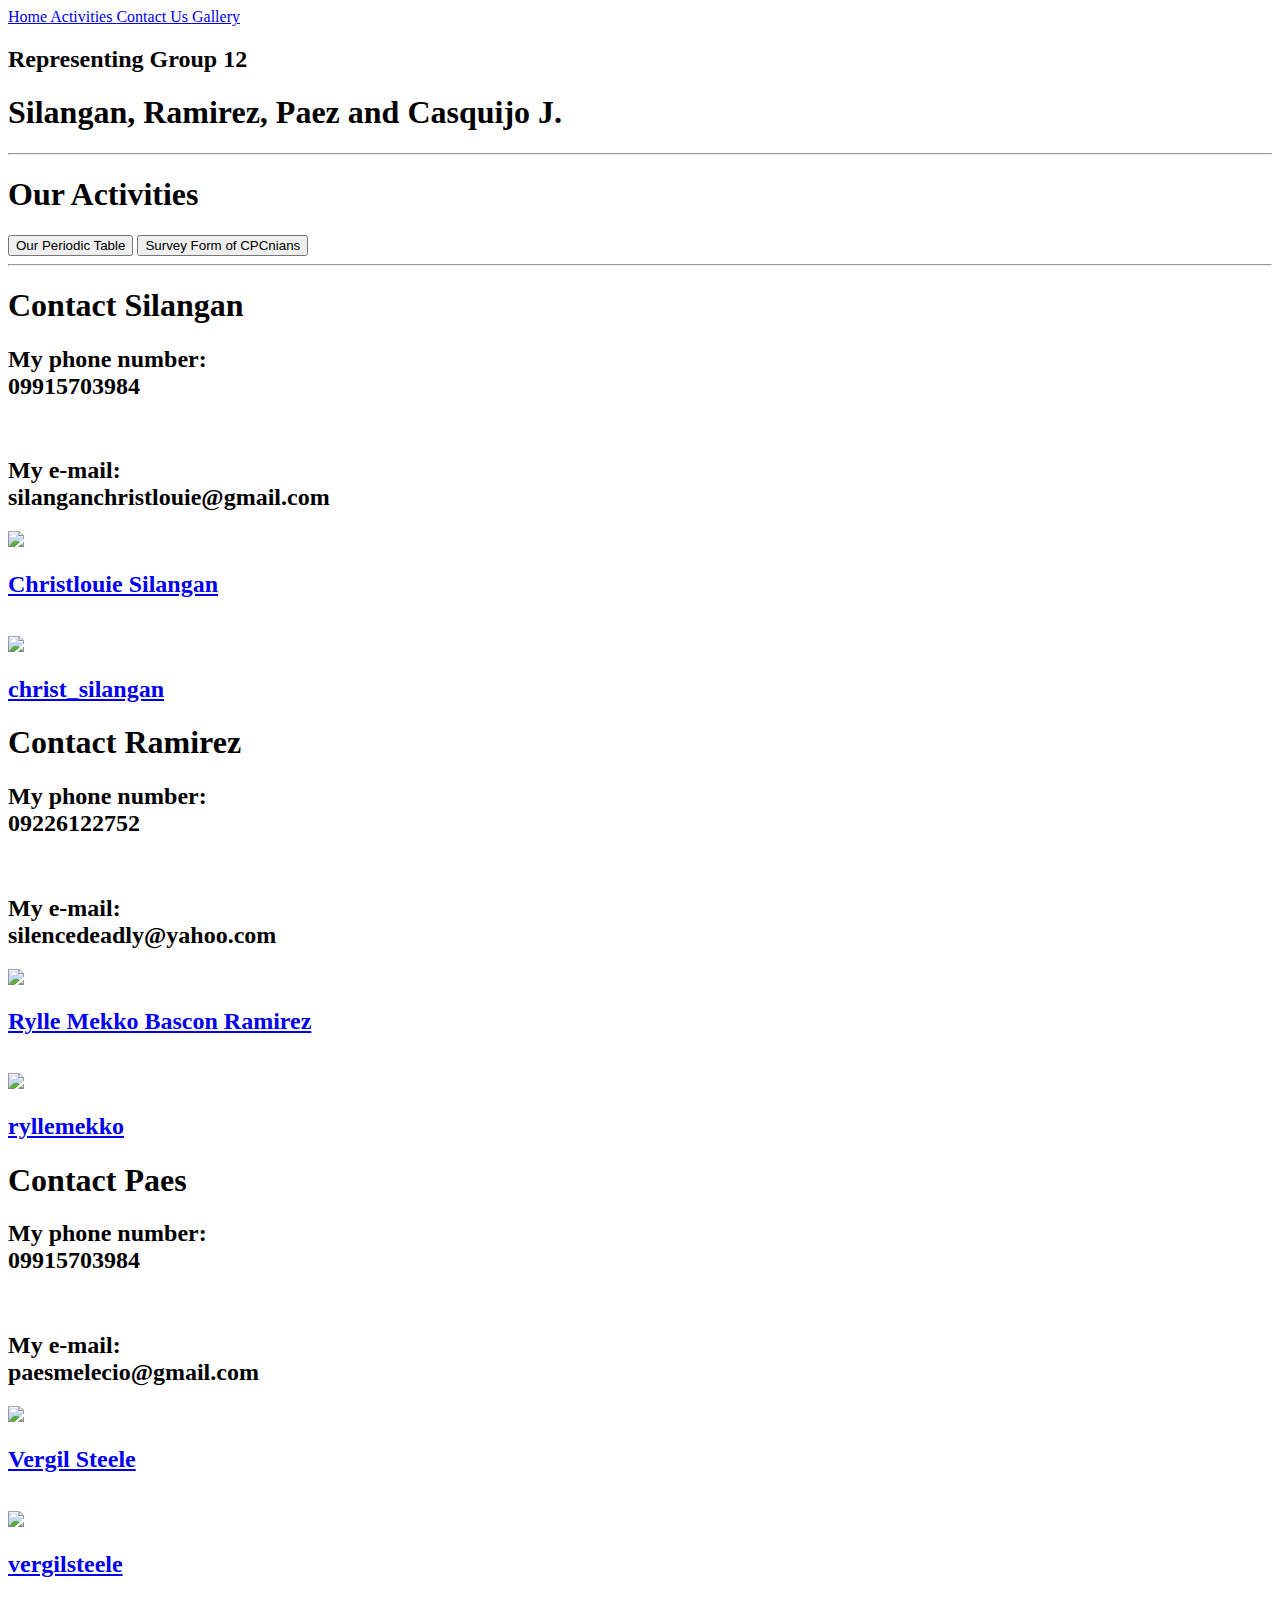
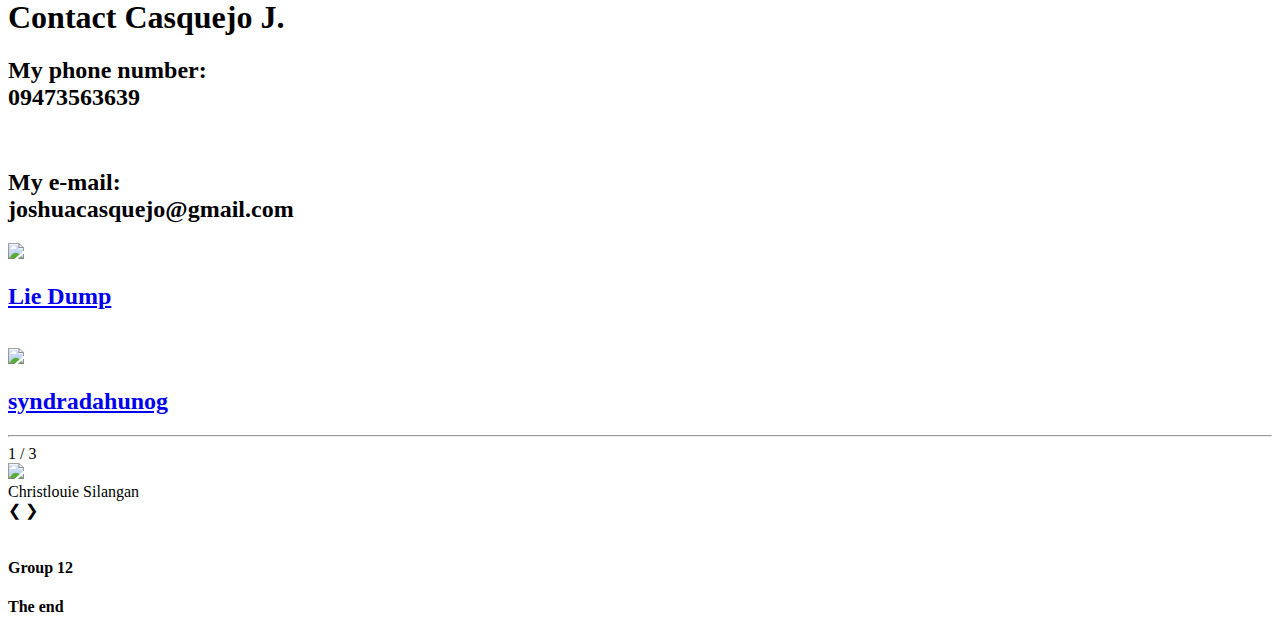
==== index.html @ d855b6a8 "Add files via upload" ====
<!DOCTYPE html>
<html>
    <head>
        <title>Portfolio</title>
        <link rel="stylesheet" href="style.css">
        <meta name="viewport" content="width=device-width, initial-scale=1.0">
        <link rel="stylesheet" href="https://fonts.googleapis.com/css?family=Signika+Negative">
        <link rel="stylesheet" href="https://fonts.googleapis.com/css?family=Roboto">
        <link rel="stylesheet" href="css/style2.css">

    </head>
    

    <body>
        <header>
            <nav id="navbar">
                <a href="#welcome-section" id="welcome-section-navbar">
                Home
                </a>
                
                <a href="#projects" id="projects-navbar">
                Activities
                </a>

                <a href="#contact" id="contact-navbar">
                    Contact Us
                </a>

                    <a href="#gallery" id="contact-navbar">
                        Gallery
                        </a>
                
            </nav>
        </header>

        <main>
            <section id="welcome-section" class="row">
                <h2 id="welcome-text1">Representing Group 12</h2>
                <h1 id="welcome-text2">Silangan, Ramirez, Paez and Casquijo J.</h1>
            </section>

            <hr>

            <section id="projects" class="row">
                <h1 id="projects-text1">Our Activities</h1>
                
                <div class="col-4" id="projects-column1">
                    <a href="periodic.html" target="_blank"><button id="tribute-page"><span>Our Periodic Table</span></button></a>
                
                    <a href="survey.html" target="_blank"><button id="survey-form"><span>Survey Form of CPCnians</span></button></a>
                </div>
            </section>

            <hr>

            <section id="contact" class="row">
                <h1 id="contact-text1">Contact Silangan</h1>

                <div class="col-1" id="contact-col1">
                    <h2>My phone number:<br>09915703984</h2>
                    <br>
                    <h2>My e-mail:<br>silanganchristlouie@gmail.com</h2>
                </div>

                <div class="col-2" id="contact-col2">
                    <a href="https://www.facebook.com/christlouie.silangan.12" target="_blank">
                        <img id="github-logo" src="images/facebook.png">
                        <h2 id="github-text">Christlouie Silangan</h2>
                    </a>
                    <br>
                    <a href="https://www.instagram.com/christ_silangan/" target="_blank">
                        <img id="linkedin-logo" src="images/insta.webp">
                        <h2 id="linkedin-text">christ_silangan</h2>
                    </a>
                </div>
                <h1 id="contact-text1">Contact Ramirez</h1>

                <div class="col-1" id="contact-col1">
                    <h2>My phone number:<br>09226122752</h2>
                    <br>
                    <h2>My e-mail:<br>silencedeadly@yahoo.com</h2>
                </div>

                <div class="col-2" id="contact-col2">
                    <a href="https://www.facebook.com/mikz.b.ramirez" target="_blank">
                        <img id="github-logo" src="images/facebook.png">
                        <h2 id="github-text">Rylle Mekko Bascon Ramirez</h2>
                    </a>
                    <br>
                    <a href="https://www.instagram.com/ryllemekko/" target="_blank">
                        <img id="linkedin-logo" src="images/insta.webp">
                        <h2 id="linkedin-text">ryllemekko</h2>
                    </a>
                </div>
                <h1 id="contact-text1">Contact Paes</h1>

                <div class="col-1" id="contact-col1">
                    <h2>My phone number:<br>09915703984</h2>
                    <br>
                    <h2>My e-mail:<br>paesmelecio@gmail.com</h2>
                </div>

                <div class="col-2" id="contact-col2">
                    <a href="hthttps://www.facebook.com/boy.paes" target="_blank">
                        <img id="github-logo" src="images/facebook.png">
                        <h2 id="github-text">Vergil Steele</h2>
                    </a>
                    <br>
                    <a href="https://www.instagram.com/vergilsteele/" target="_blank">
                        <img id="linkedin-logo" src="images/insta.webp">
                        <h2 id="linkedin-text">vergilsteele</h2>
                    </a>
                </div>
                    <h1 id="contact-text1">Contact Casquejo J.</h1>

                    <div class="col-1" id="contact-col1">
                        <h2>My phone number:<br>09473563639</h2>
                        <br>
                        <h2>My e-mail:<br>joshuacasquejo@gmail.com</h2>
                    </div>
    
                    <div class="col-2" id="contact-col2">
                        <a href="https://www.facebook.com/profile.php?id=100077897732900" target="_blank">
                            <img id="github-logo" src="images/facebook.png">
                            <h2 id="github-text">Lie Dump</h2>
                        </a>
                        <br>
                        <a href="https://www.instagram.com/syndradahunog/" target="_blank">
                            <img id="linkedin-logo" src="images/insta.webp">
                            <h2 id="linkedin-text">syndradahunog</h2>
                        </a>
            </section>

            <hr>
            <section id="gallery" class="row">
                <div class="slideshow-container">
                    <div class="mySlides fade ">
                      <div class="numbertext">1 / 3</div>
                      <img src="images/silangan.jpg" style="width:100%">
                      <div class="text">Christlouie Silangan</div>
                    </div>                
                    <div class="mySlides fade ">
                      <div class="numbertext">2 / 3</div>
                      <img src="images/rylle.jpg" style="width:100%">
                      <div class="text">Rylle Mekko Bascon Ramirez</div>
                    </div>                  
                    <div class="mySlides fade ">
                      <div class="numbertext">3 / 3</div>
                      <img src="images/paes.jpg" style="width:100%">
                      <div class="text">Melecio Paes III</div>
                    </div>                  
                    <a class="prev" onclick="plusSlides(-1)">&#10094;</a>
                    <a class="next" onclick="plusSlides(1)">&#10095;</a>
                  </div>
                  <br>
                  <div style="text-align:center">
                    <span class="dot" onclick="currentSlide(1)"></span>
                    <span class="dot" onclick="currentSlide(2)"></span>
                    <span class="dot" onclick="currentSlide(3)"></span>
                  </div>


            </section>
            <script>
                let slideIndex = 1;
                showSlides(slideIndex);
                
                function plusSlides(n) {
                  showSlides(slideIndex += n);
                }
                
                function currentSlide(n) {
                  showSlides(slideIndex = n);
                }
                
                function showSlides(n) {
                  let i;
                  let slides = document.getElementsByClassName("mySlides");
                  let dots = document.getElementsByClassName("dot");
                  if (n > slides.length) {slideIndex = 1}    
                  if (n < 1) {slideIndex = slides.length}
                  for (i = 0; i < slides.length; i++) {
                    slides[i].style.display = "none";  
                  }
                  for (i = 0; i < dots.length; i++) {
                    dots[i].className = dots[i].className.replace(" active", "");
                  }
                  slides[slideIndex-1].style.display = "block";  
                  dots[slideIndex-1].className += " active";
                }
                </script>
            <footer>
                <h4 id="footerlicense">Group 12</h4>
                <h4 id="footername"> The end </h4>
            </footer>
        </main>
    </body>
</html>
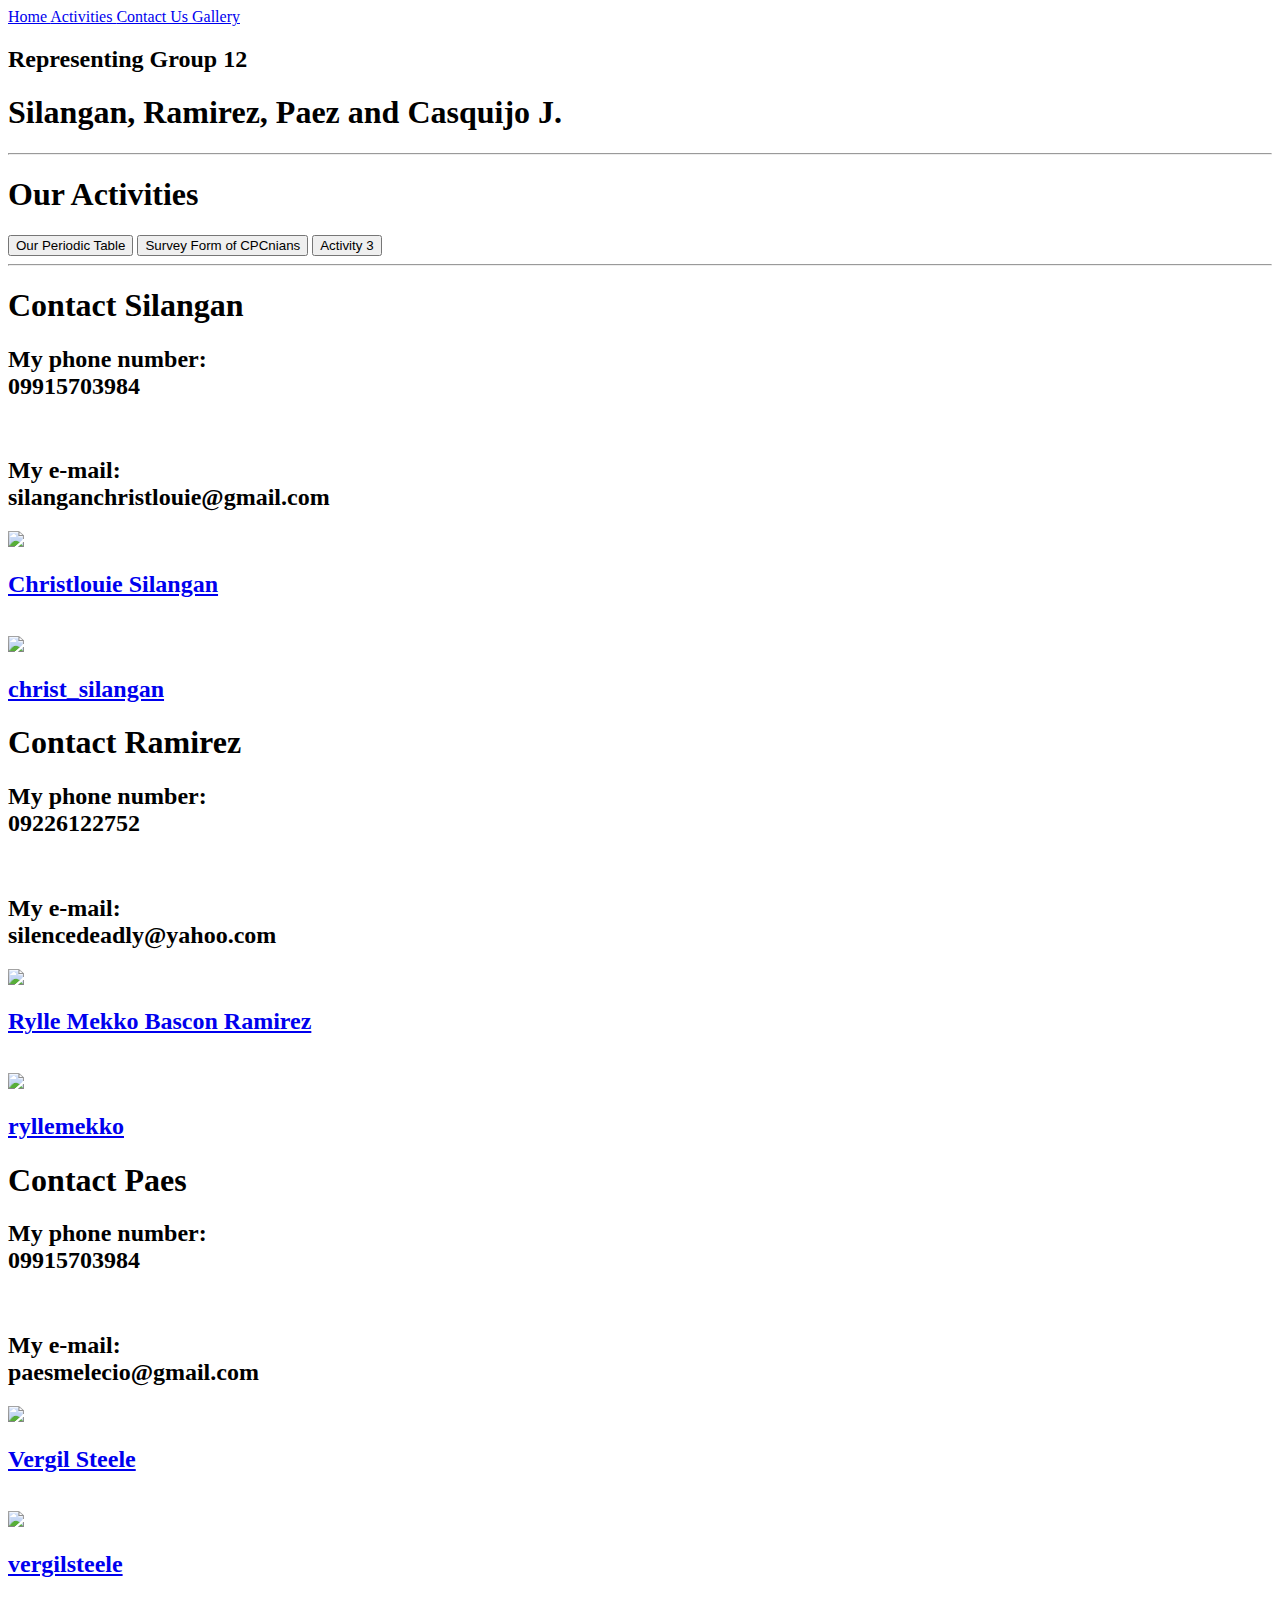
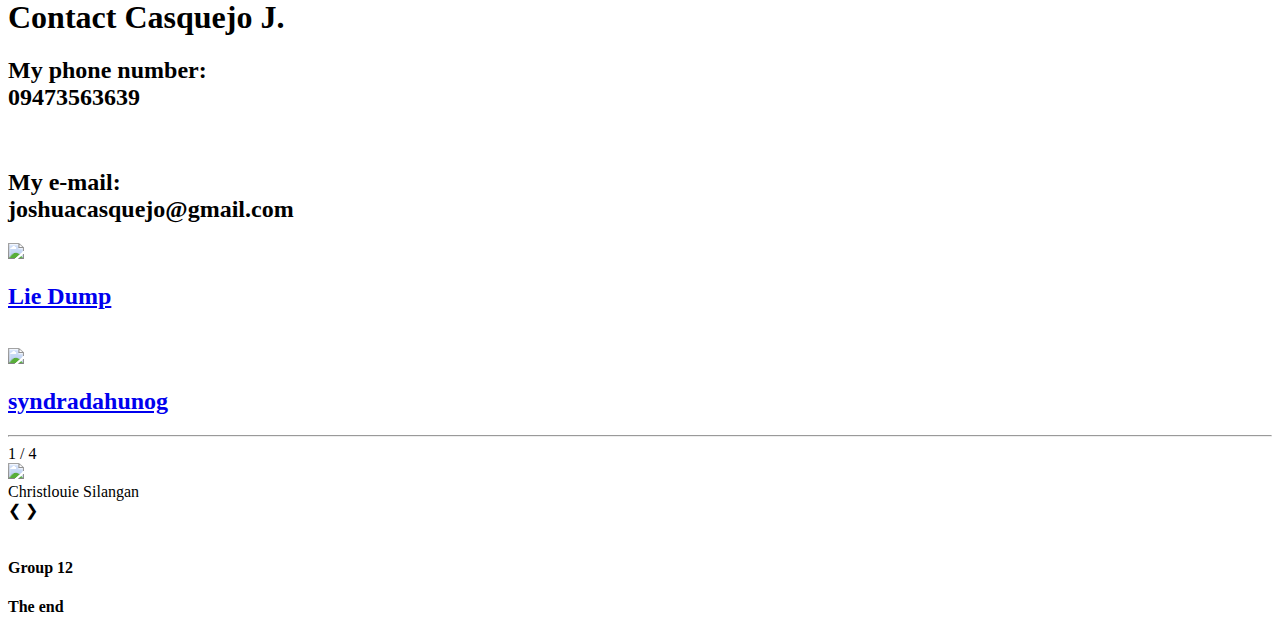
==== commit 5777fa2b: "Add files via upload" ====
--- a/index.html
+++ b/index.html
@@ -48,6 +48,8 @@
                     <a href="periodic.html" target="_blank"><button id="tribute-page"><span>Our Periodic Table</span></button></a>
                 
                     <a href="survey.html" target="_blank"><button id="survey-form"><span>Survey Form of CPCnians</span></button></a>
+
+                    <a href="burds.html" target="_blank"><button id="tribute-page"><span>Activity 3</span></button></a>
                 </div>
             </section>
 
@@ -135,20 +137,25 @@
             <section id="gallery" class="row">
                 <div class="slideshow-container">
                     <div class="mySlides fade ">
-                      <div class="numbertext">1 / 3</div>
+                      <div class="numbertext">1 / 4</div>
                       <img src="images/silangan.jpg" style="width:100%">
                       <div class="text">Christlouie Silangan</div>
                     </div>                
                     <div class="mySlides fade ">
-                      <div class="numbertext">2 / 3</div>
+                      <div class="numbertext">2 / 4</div>
                       <img src="images/rylle.jpg" style="width:100%">
                       <div class="text">Rylle Mekko Bascon Ramirez</div>
                     </div>                  
                     <div class="mySlides fade ">
-                      <div class="numbertext">3 / 3</div>
+                      <div class="numbertext">3 / 4</div>
                       <img src="images/paes.jpg" style="width:100%">
                       <div class="text">Melecio Paes III</div>
-                    </div>                  
+                    </div>  
+                    <div class="mySlides fade ">  
+                    <div class="numbertext">4 / 4</div>
+                    <img src="images/lie.jpg" style="width:100%">
+                    <div class="text">Joshua Casquejo</div>
+                  </div>              
                     <a class="prev" onclick="plusSlides(-1)">&#10094;</a>
                     <a class="next" onclick="plusSlides(1)">&#10095;</a>
                   </div>
@@ -157,6 +164,7 @@
                     <span class="dot" onclick="currentSlide(1)"></span>
                     <span class="dot" onclick="currentSlide(2)"></span>
                     <span class="dot" onclick="currentSlide(3)"></span>
+                    <span class="dot" onclick="currentSlide(4)"></span>
                   </div>
 
 
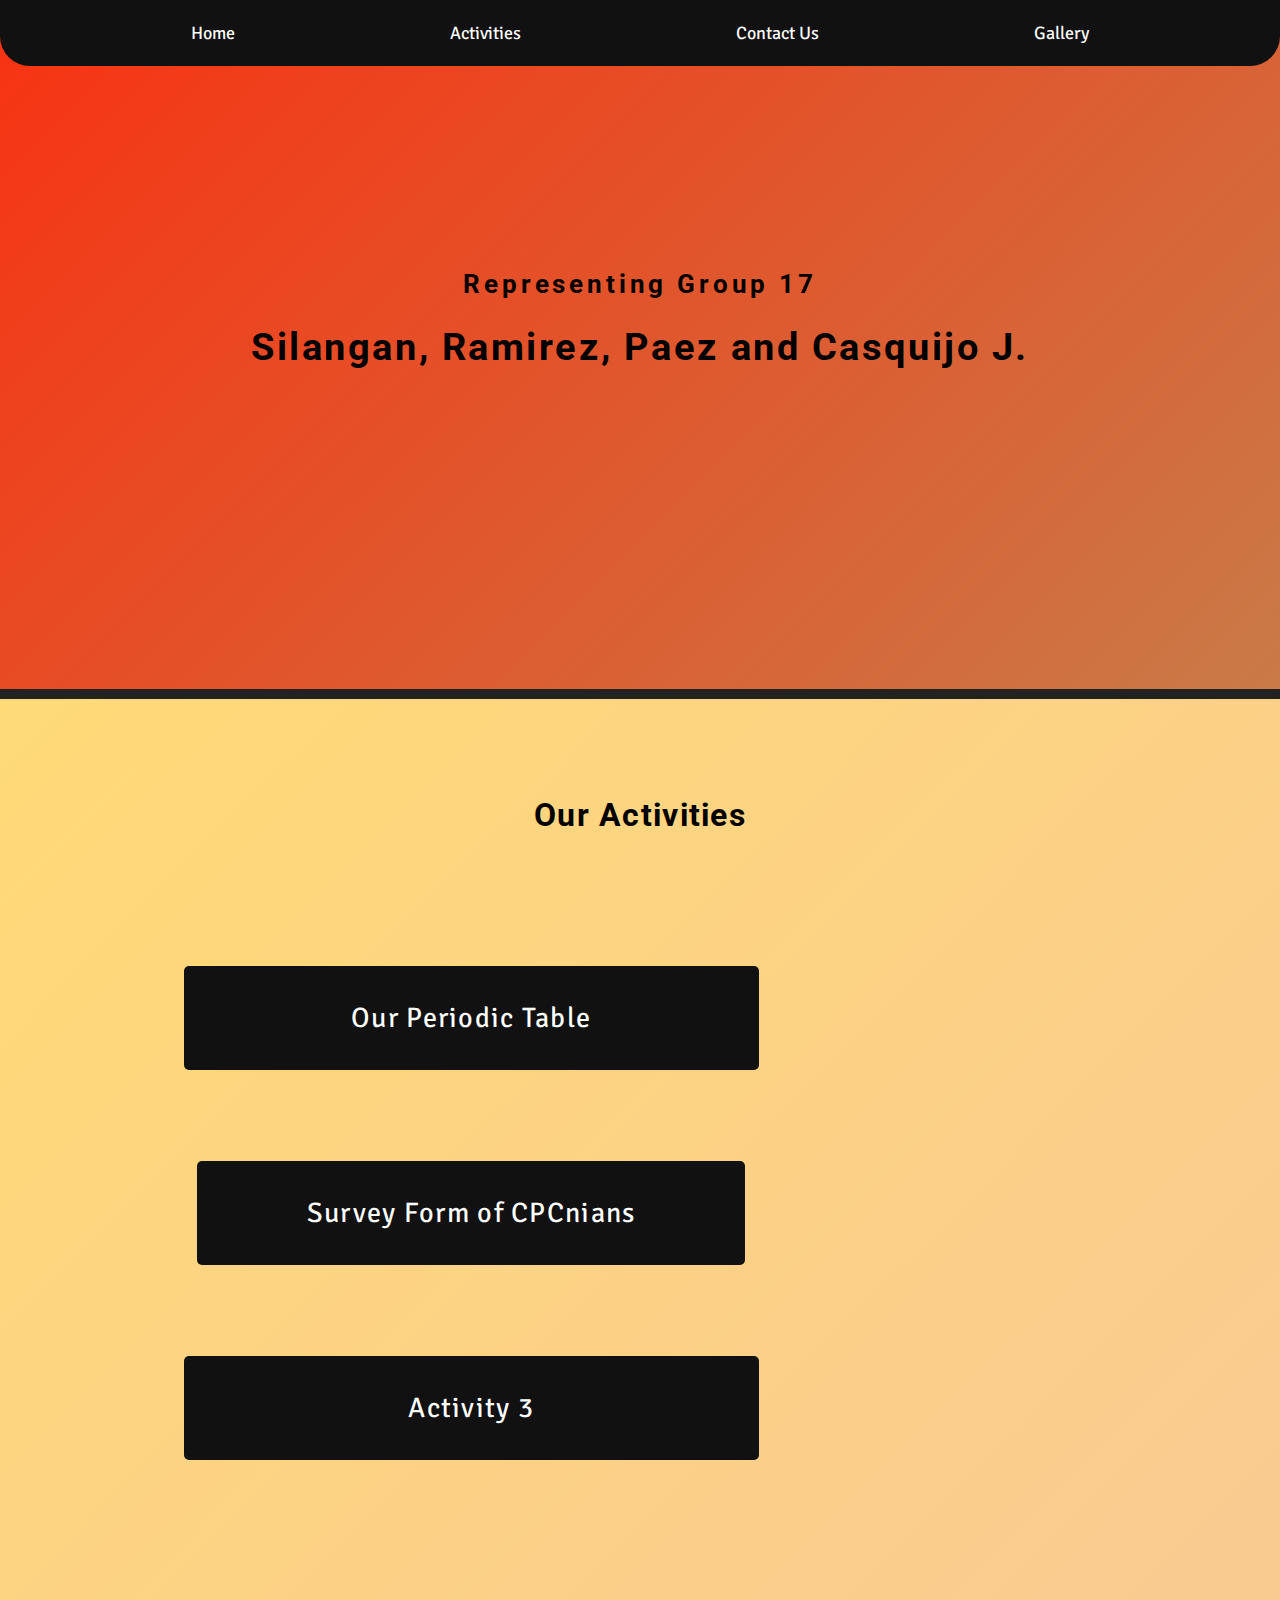
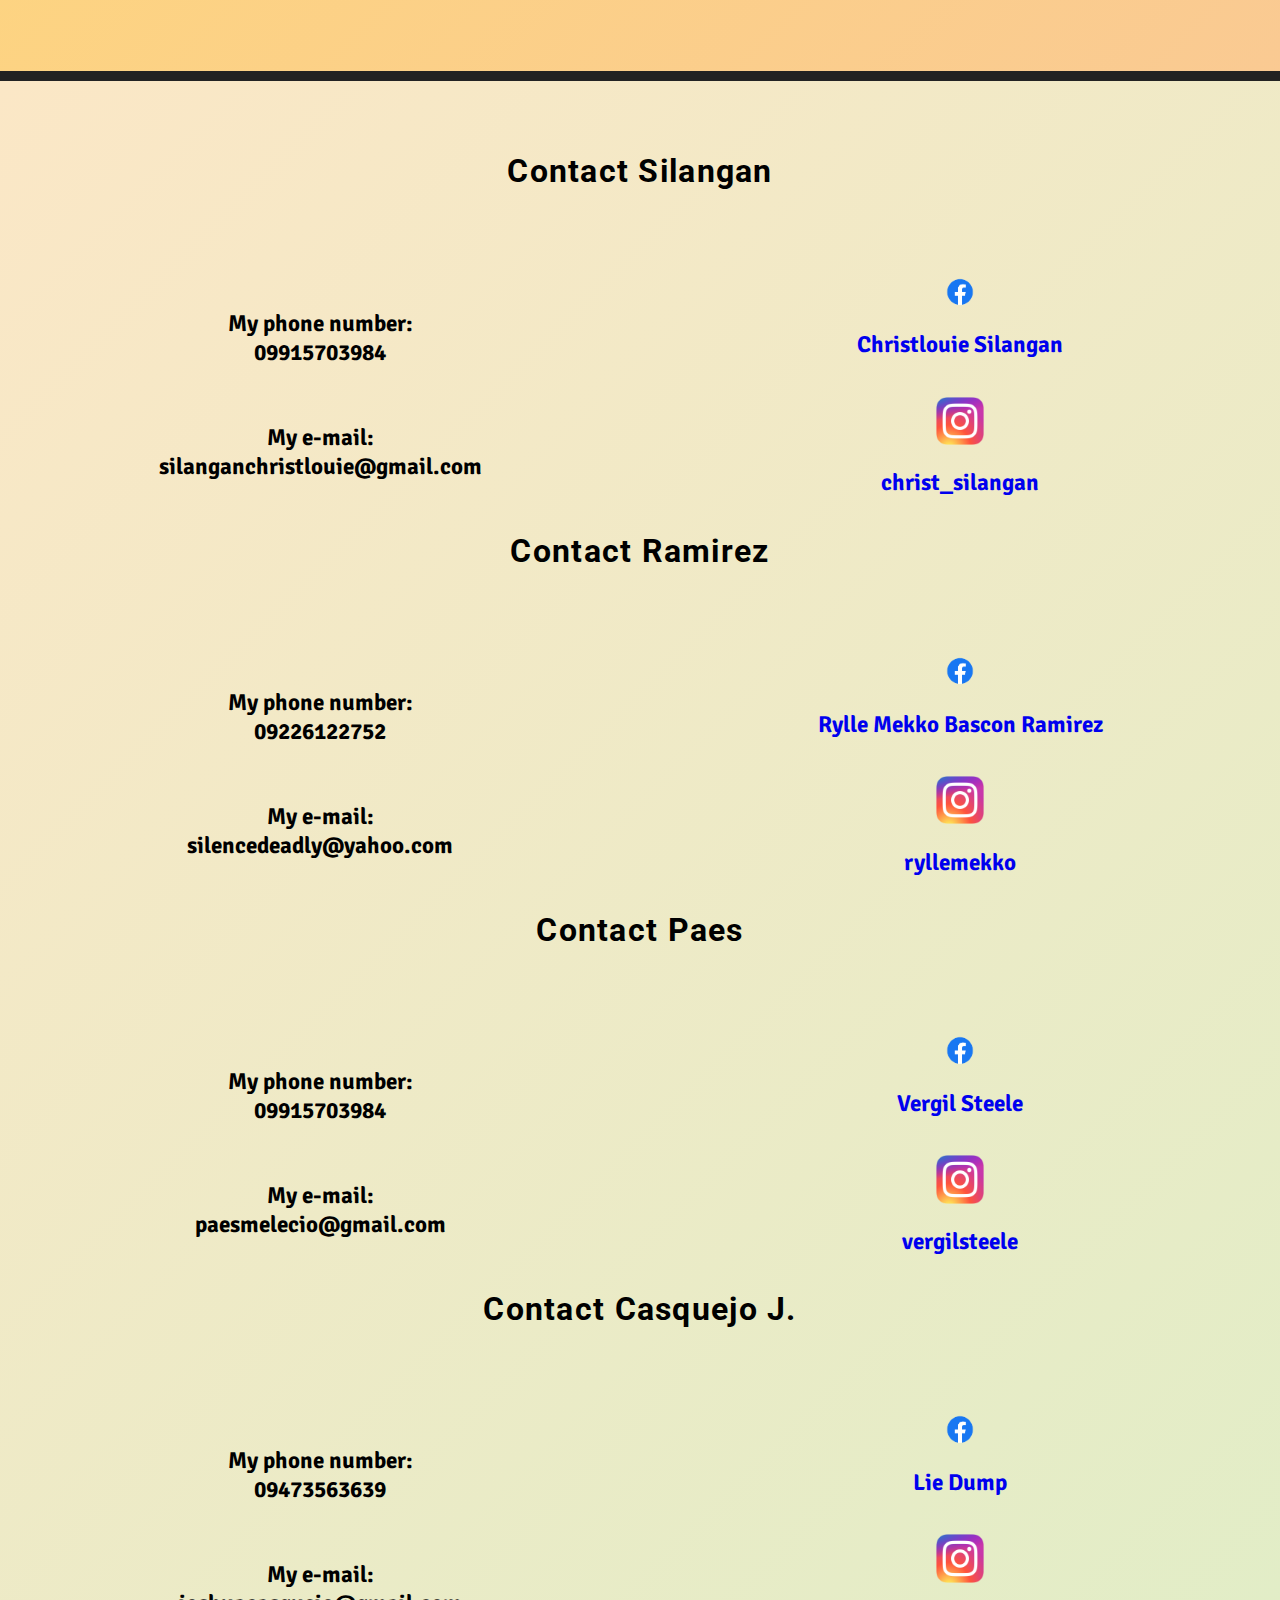
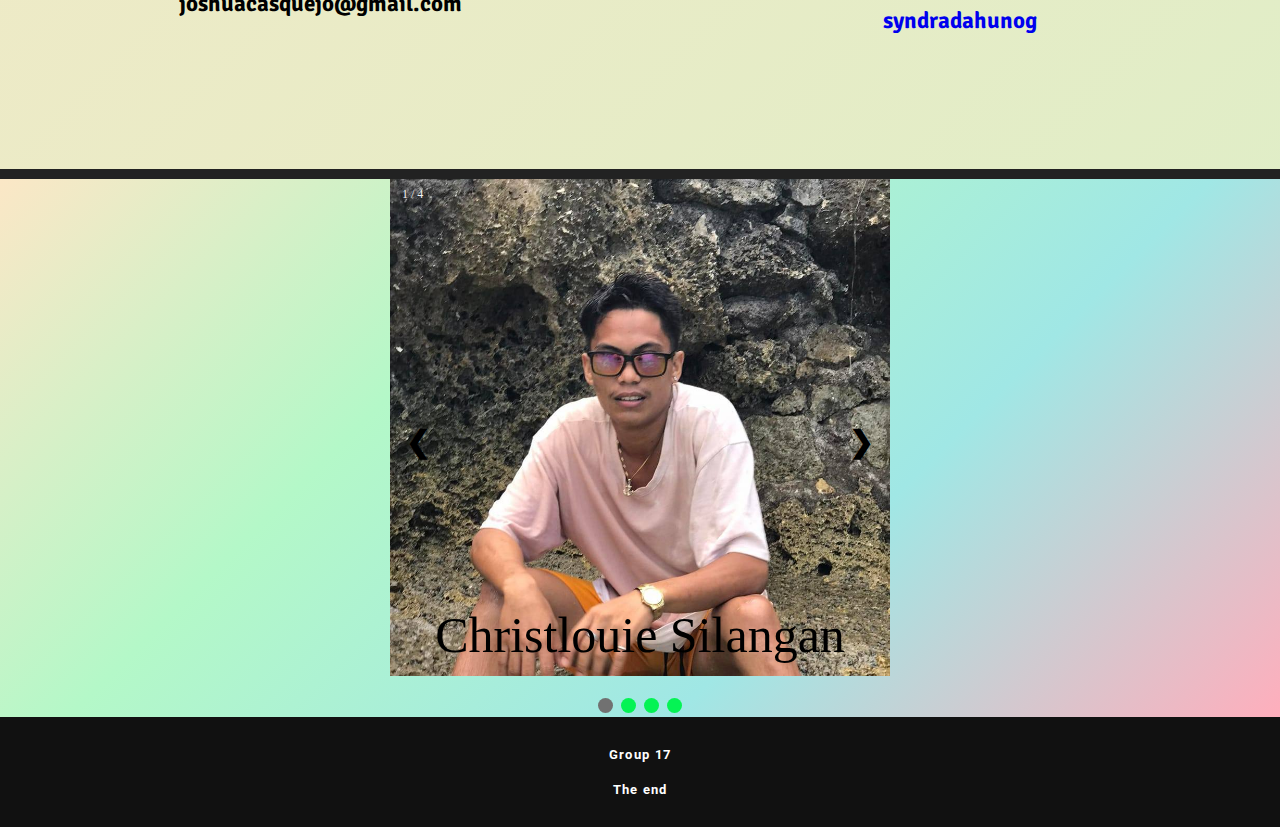
==== commit c00a08f0: "Update index.html" ====
--- a/index.html
+++ b/index.html
@@ -35,7 +35,7 @@
 
         <main>
             <section id="welcome-section" class="row">
-                <h2 id="welcome-text1">Representing Group 12</h2>
+                <h2 id="welcome-text1">Representing Group 17</h2>
                 <h1 id="welcome-text2">Silangan, Ramirez, Paez and Casquijo J.</h1>
             </section>
 
@@ -198,9 +198,9 @@
                 }
                 </script>
             <footer>
-                <h4 id="footerlicense">Group 12</h4>
+                <h4 id="footerlicense">Group 17</h4>
                 <h4 id="footername"> The end </h4>
             </footer>
         </main>
     </body>
-</html>+</html>
--- a/css/style2.css
+++ b/css/style2.css
@@ -0,0 +1,680 @@
+* {
+    box-sizing: border-box;
+}
+
+::-webkit-scrollbar {
+    width: 0.5vw;
+}
+
+::-webkit-scrollbar-track {
+    background: #222;
+}
+
+::-webkit-scrollbar-thumb {
+    background: #888;
+}
+
+::-webkit-scrollbar-thumb:hover {
+    background: #666;
+}
+
+body {
+    margin: 0;
+    padding: 0;
+}
+
+#navbar {
+    overflow: hidden;
+    background-color: #111;
+    position: fixed;
+    top: 0;
+    width: 100%;
+    height: auto;
+    display: flex;
+    justify-content: space-evenly;
+    padding: 10px 0px;
+    z-index: 10;
+    border-bottom-left-radius: 30px;
+    border-bottom-right-radius: 30px;
+}
+
+#navbar a {
+    max-width: 100%;
+    height: auto;
+    float: left;
+    display: block;
+    text-decoration: none;
+    text-align: center;
+    padding: 12px 24px;
+    background-color: #111;
+    color: #fff;
+    border-radius: 10px;
+    z-index: 11;
+    position: relative;
+    user-select: none;
+    -moz-user-select: none;
+    -webkit-user-select: none;
+    -webkit-user-drag: none;
+    -ms-user-select: none;
+    font-size: 18px;
+    font-family: "Signika Negative", Garamond, Arial;
+}
+
+#navbar a:before {
+    content: '';
+    background: linear-gradient(-50deg, #ff0000, #ff7300, #fffb00, #48ff00, #00ffd5, #002bff, #7a00ff, #ff00c8, #ff0000);
+    position: absolute;
+    top: -2px;
+    left:-2px;
+    background-size: 400%;
+    z-index: -1;
+    filter: blur(5px);
+    width: calc(100% + 4px);
+    height: calc(100% + 4px);
+    animation: glowing 20s linear infinite;
+    opacity: 0;
+    transition: opacity .3s ease-in-out;
+    border-radius: 10px;
+}
+#navbar a:active {
+    color: #111;
+    text-shadow: 1px 0 0 #fff, -1px 0 0 #fff, 0 1px 0 #fff, 0 -1px 0 #fff, 0.5px 0.5px #fff, -0.5px -0.5px 0 #fff, 0.5px -0.5px 0 #fff, -0.5px 0.5px 0 #fff;
+    font-weight: bold;
+}
+
+#navbar a:active:after {
+    background: transparent;
+}
+
+#navbar a:hover:before {
+    opacity: 1;
+}
+
+#navbar a:after {
+    z-index: -1;
+    content: '';
+    position: absolute;
+    width: 100%;
+    height: 100%;
+    background: #111;
+    left: 0;
+    top: 0;
+    border-radius: 10px;
+}
+
+@-webkit-keyframes glowing {
+    0% { background-position: 0 0; }
+    50% { background-position: 400% 0; }
+    100% { background-position: 0 0; }
+}
+
+@-moz-keyframes glowing {
+    0% { background-position: 0 0; }
+    50% { background-position: 400% 0; }
+    100% { background-position: 0 0; }
+}
+
+@-o-keyframes glowing {
+    0% { background-position: 0 0; }
+    50% { background-position: 400% 0; }
+    100% { background-position: 0 0; }
+}
+
+@keyframes glowing {
+    0% { background-position: 0 0; }
+    50% { background-position: 400% 0; }
+    100% { background-position: 0 0; }
+}
+
+.col-1 {
+    width: 50%;
+}
+
+.col-2 {
+    width: 50%;
+}
+
+[class*="col-"] {
+    float: left;
+    padding: 15px;
+}
+
+.row::after {
+    content: "";
+    clear: both;
+    display: table;
+}
+
+@media only screen and (max-width: 768px) {
+    [class*="col-"] {
+      width: 100%;
+    }
+  }
+
+#welcome-text1 {
+    width: 100%;
+    height: auto;
+    margin-top: 20%;
+    margin-right: 0;
+    margin-bottom: 0;
+    margin-left: 0;
+    font-size: 2vw;
+    text-align: center;
+    font-family: "Roboto", Garamond, Arial;
+    letter-spacing: 0.3vw;
+    z-index: 2;
+    -webkit-animation: fadeIn 2s ease-in-out;
+    -moz-animation: fadeIn 2s ease-in-out;
+    -o-animation: fadeIn 2s ease-in-out;
+    animation: fadeIn 2s ease-in-out;
+}
+
+#welcome-text2 {
+    width: 100%;
+    height: auto;
+    margin-top: 2%;
+    margin-right: 0;
+    margin-bottom: 0;
+    margin-left: 0;
+    font-size: 3vw;
+    text-align: center;
+    font-family: "Roboto", Garamond, Arial;
+    letter-spacing: 0.2vw;
+    z-index: 3;
+    -webkit-animation: fadeIn 2s ease-in-out;
+    -moz-animation: fadeIn 2s ease-in-out;
+    -o-animation: fadeIn 2s ease-in-out;
+    animation: fadeIn 2s ease-in-out;
+}
+
+#welcome-section {
+    width: 100%;
+    height: auto;
+    z-index: 1;
+    padding-top: 1%;
+    padding-bottom: 25%;
+    background: linear-gradient(-45deg, #FEF6F5, #FFC435, #7CF3A0, #F83212);
+    background-size: 800% 800%;
+    animation: welcome-gradient 15s ease-in-out infinite;
+}
+
+@keyframes welcome-gradient {
+    0% {
+        background-position: 0% 50%;
+    }
+    50% {
+        background-position: 100% 50%;
+    }
+    100% {
+        background-position: 0% 50%;
+    }
+}
+
+@-webkit-keyframes fadeIn {
+    0% { opacity: 0; }
+    100% { opacity: 1; } 
+}
+
+@-moz-keyframes fadeIn {
+    0% { opacity: 0; }
+    100% { opacity: 1; }
+}
+    
+@-o-keyframes fadeIn {
+    0% { opacity: 0; }
+    100% { opacity: 1; }
+}
+    
+@keyframes fadeIn {
+    0% { opacity: 0; }
+    100% { opacity: 1; }
+}
+
+#projects {
+    text-align: center;
+    max-width: 100%;
+    height: auto;
+    padding-top: 75px;
+    padding-bottom: 150px;
+    background: linear-gradient(-45deg, #D83471, #0696B0, #F1AFC0, #FFDA77);
+    background-size: 800% 800%;
+    animation: projects-gradient 15s ease-in-out infinite;
+}
+
+@keyframes projects-gradient {
+    0% {
+        background-position: 0% 50%;
+    }
+    50% {
+        background-position: 100% 50%;
+    }
+    100% {
+        background-position: 0% 50%;
+    }
+}
+
+#projects a {
+    text-decoration: none;
+}
+
+#projects-text1 {
+    padding-bottom: 50px;
+    font-family: "Roboto", Garamond, Arial;
+    font-size: 2.5vw;
+    letter-spacing: 0.1vw;
+}
+
+#tribute-page {
+    display: inline-block;
+    border-radius: 5px;
+    background-color: #111;
+    border: none;
+    text-align: center;
+    padding: 35px;
+    width: 63%;
+    transition: all 0.5s;
+    cursor: pointer;
+    margin-left: 3%;
+    margin-right: 3%;
+    margin-top: 5%;
+    margin-bottom: 5%;
+    font-family: "Signika Negative", Garamond, Arial;
+    font-size: 2.2vw;
+    letter-spacing: 0.1vw;
+    color: #fff;
+}
+
+#tribute-page span {
+    cursor: pointer;
+    display: inline-block;
+    position: relative;
+    transition: 0.5s;
+}
+
+#tribute-page span:after {
+    content: '\00bb';
+    position: absolute;
+    opacity: 0;
+    top: 0;
+    right: -20px;
+    transition: 0.5s;
+}
+
+#tribute-page:hover span {
+    padding-right: 50px;
+}
+  
+#tribute-page:hover span:after {
+    opacity: 1;
+    right: 0;
+}
+
+#survey-form {
+    display: inline-block;
+    border-radius: 5px;
+    background-color: #111;
+    border: none;
+    text-align: center;
+    padding: 35px;
+    width: 60%;
+    transition: all 0.5s;
+    cursor: pointer;
+    margin-left: 3%;
+    margin-right: 3%;
+    margin-top: 5%;
+    margin-bottom: 5%;
+    font-family: "Signika Negative", Garamond, Arial;
+    font-size: 2.2vw;
+    letter-spacing: 0.1vw;
+    color: #fff;
+}
+
+#survey-form span {
+    cursor: pointer;
+    display: inline-block;
+    position: relative;
+    transition: 0.5s;
+}
+
+#survey-form span:after {
+    content: '\00bb';
+    position: absolute;
+    opacity: 0;
+    top: 0;
+    right: -20px;
+    transition: 0.5s;
+}
+
+#survey-form:hover span {
+    padding-right: 50px;
+}
+  
+#survey-form:hover span:after {
+    opacity: 1;
+    right: 0;
+}
+
+#product-landing {
+    display: inline-block;
+    border-radius: 5px;
+    background-color: #111;
+    border: none;
+    text-align: center;
+    padding: 35px;
+    width: 80%;
+    transition: all 0.5s;
+    cursor: pointer;
+    margin-left: 3%;
+    margin-right: 3%;
+    margin-top: 5%;
+    margin-bottom: 5%;
+    font-family: "Signika Negative", Garamond, Arial;
+    font-size: 2.2vw;
+    letter-spacing: 0.1vw;
+    color: #fff;
+}
+
+#product-landing span {
+    cursor: pointer;
+    display: inline-block;
+    position: relative;
+    transition: 0.5s;
+}
+
+#product-landing span:after {
+    content: '\00bb';
+    position: absolute;
+    opacity: 0;
+    top: 0;
+    right: -20px;
+    transition: 0.5s;
+}
+
+#product-landing:hover span {
+    padding-right: 50px;
+}
+  
+#product-landing:hover span:after {
+    opacity: 1;
+    right: 0;
+}
+
+#technical-documentation {
+    display: inline-block;
+    border-radius: 5px;
+    background-color: #111;
+    border: none;
+    text-align: center;
+    padding: 35px;
+    width: 95%;
+    transition: all 0.5s;
+    cursor: pointer;
+    margin-left: 3%;
+    margin-right: 3%;
+    margin-top: 5%;
+    margin-bottom: 5%;
+    font-family: "Signika Negative", Garamond, Arial;
+    font-size: 2.2vw;
+    letter-spacing: 0.1vw;
+    color: #fff;
+}
+
+#technical-documentation span {
+    cursor: pointer;
+    display: inline-block;
+    position: relative;
+    transition: 0.5s;
+}
+
+#technical-documentation span:after {
+    content: '\00bb';
+    position: absolute;
+    opacity: 0;
+    top: 0;
+    right: -20px;
+    transition: 0.5s;
+}
+
+#technical-documentation:hover span {
+    padding-right: 50px;
+}
+  
+#technical-documentation:hover span:after {
+    opacity: 1;
+    right: 0;
+}
+
+@media (max-width: 1366px) {
+    #technical-documentation:hover span {
+        padding-right: 20px;
+    }
+    #product-landing:hover span {
+        padding-right: 25px;
+    }
+    #survey-form:hover span {
+        padding-right: 25px;
+    }
+    #tribute-page:hover span {
+        padding-right: 25px;
+    }
+}
+
+@media (max-width: 1280px) {
+    #technical-documentation:hover span {
+        padding-right: 15px;
+    }
+    #product-landing:hover span {
+        padding-right: 20px;
+    }
+    #survey-form:hover span {
+        padding-right: 20px;
+    }
+    #tribute-page:hover span {
+        padding-right: 20px;
+    }
+}
+
+@media (max-width: 1024px) {
+    #technical-documentation:hover span {
+        padding-right: 8px;
+    }
+    #product-landing:hover span {
+        padding-right: 13px;
+    }
+    #survey-form:hover span {
+        padding-right: 13px;
+    }
+    #tribute-page:hover span {
+        padding-right: 13px;
+    }
+}
+
+#contact {
+    text-align: center;
+    width: 100%;
+    height: auto;
+    padding-top: 50px;
+    padding-bottom: 100px;
+    background: linear-gradient(-45deg, #FFAEBC, #A0E7E5, #B4F8C8, #FBE7C6);
+    background-size: 800% 800%;
+    animation: contact-gradient 15s ease-in-out infinite;
+    margin: 0;
+}
+
+@keyframes contact-gradient {
+    0% {
+        background-position: 0% 50%;
+    }
+    50% {
+        background-position: 100% 50%;
+    }
+    100% {
+        background-position: 0% 50%;
+    }
+}
+
+#contact a {
+    text-decoration: none;
+}
+
+#contact-text1 {
+    padding-bottom: 50px;
+    font-family: "Roboto", Garamond, Arial;
+    font-size: 2.5vw;
+    letter-spacing: 0.1vw;
+}
+
+#contact h2 {
+    font-family: "Signika Negative", Garamond, Arial;
+    font-size: 1.8vw;
+}
+
+#contact-col1 {
+    margin-top: 1%;
+    vertical-align: middle;
+}
+
+#contact-col2 {
+    margin-top: 0;
+    vertical-align: middle;
+}
+
+#github-logo {
+    width: 8%;
+    height: auto;
+}
+
+#github-logo::after {
+    content: "";
+    clear: both;
+    display: table;
+  }
+
+#linkedin-logo {
+    width: 8%;
+    height: auto;
+}
+
+#linkedin-logo::after {
+    content: "";
+    clear: both;
+    display: table;
+  }
+
+footer {
+    font-family: "Roboto", Garamond, Arial;
+    margin: 0 auto auto auto;
+    background-color: #111;
+    color: #fff;
+    text-align: center;
+    font-size: 1vw;
+    letter-spacing: 0.1vw;
+}
+
+#footerlicense {
+    margin-top: 0px;
+    margin-bottom: 10px;
+    padding-top: 30px;
+    padding-bottom: 10px;
+}
+
+#footername {
+    margin-top: -10px;
+    margin-bottom: 0px;
+    padding-top: 10px;
+    padding-bottom: 30px;
+}
+
+hr {
+    background-color: #222;
+    max-width: 100%;
+    height: auto;
+    padding-top: 5px;
+    padding-bottom: 5px;
+    margin: 0;
+    border: none;
+}
+#gallery {
+    background: linear-gradient(-45deg, #FFAEBC, #A0E7E5, #B4F8C8, #FBE7C6);   
+}
+.slideshow-container {
+    max-width: 500px;
+    position: relative;
+    margin: auto;
+  }
+  
+  .prev, .next {
+    cursor: pointer;
+    position: absolute;
+    top: 50%;
+    width: auto;
+    padding: 16px;
+    margin-top: -22px;
+    color: rgb(0, 0, 0);
+    font-weight: bold;
+    font-size: 30px;
+    transition: 0.6s ease;
+    border-radius: 0 3px 3px 0;
+    user-select: none;
+  }
+  
+  .next {
+    right: 0;
+    border-radius: 3px 0 0 3px;
+  }
+  
+  .prev:hover, .next:hover {
+    background-color: rgba(0, 0, 0, 0.8);
+  }
+
+  .text {
+    color: #000000;
+    font-size: 50px;
+    padding: 8px 12px;
+    position: absolute;
+    bottom: 8px;
+    width: 100%;
+    text-align: center;
+  }
+  
+
+  .numbertext {
+    color: #f2f2f2;
+    font-size: 12px;
+    padding: 8px 12px;
+    position: absolute;
+    top: 0;
+  }
+  
+
+  .dot {
+    cursor: pointer;
+    height: 15px;
+    width: 15px;
+    margin: 0 2px;
+    background-color: #05f354;
+    border-radius: 50%;
+    display: inline-block;
+    transition: background-color 0.6s ease;
+  }
+  
+  .active, .dot:hover {
+    background-color: #717171;
+  }
+  
+
+  .fade {
+    animation-name: fade;
+    animation-duration: 1.5s;
+  }
+  
+  @keyframes fade {
+    from {opacity: .4} 
+    to {opacity: 1}
+  }
+
+  @media only screen and (max-width: 300px) {
+    .prev, .next,.text {font-size: 11px}
+  }
+
+  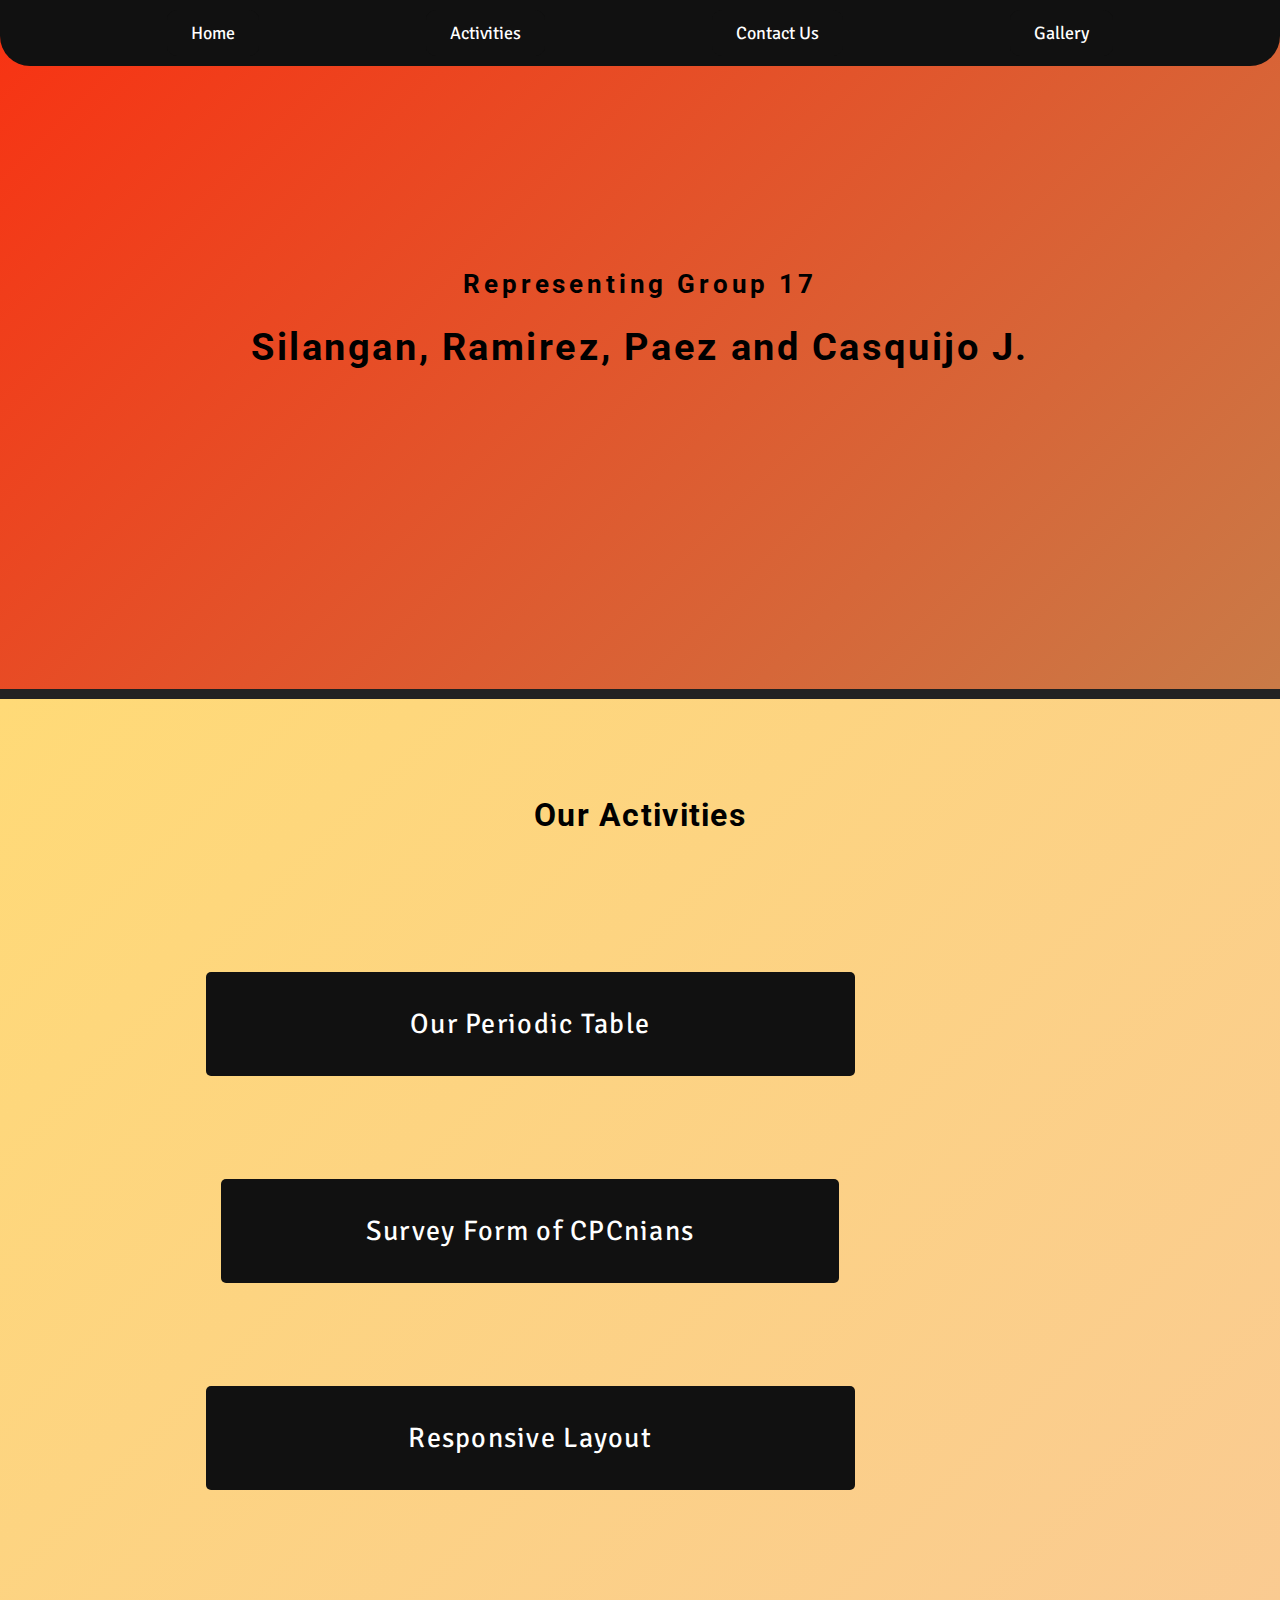
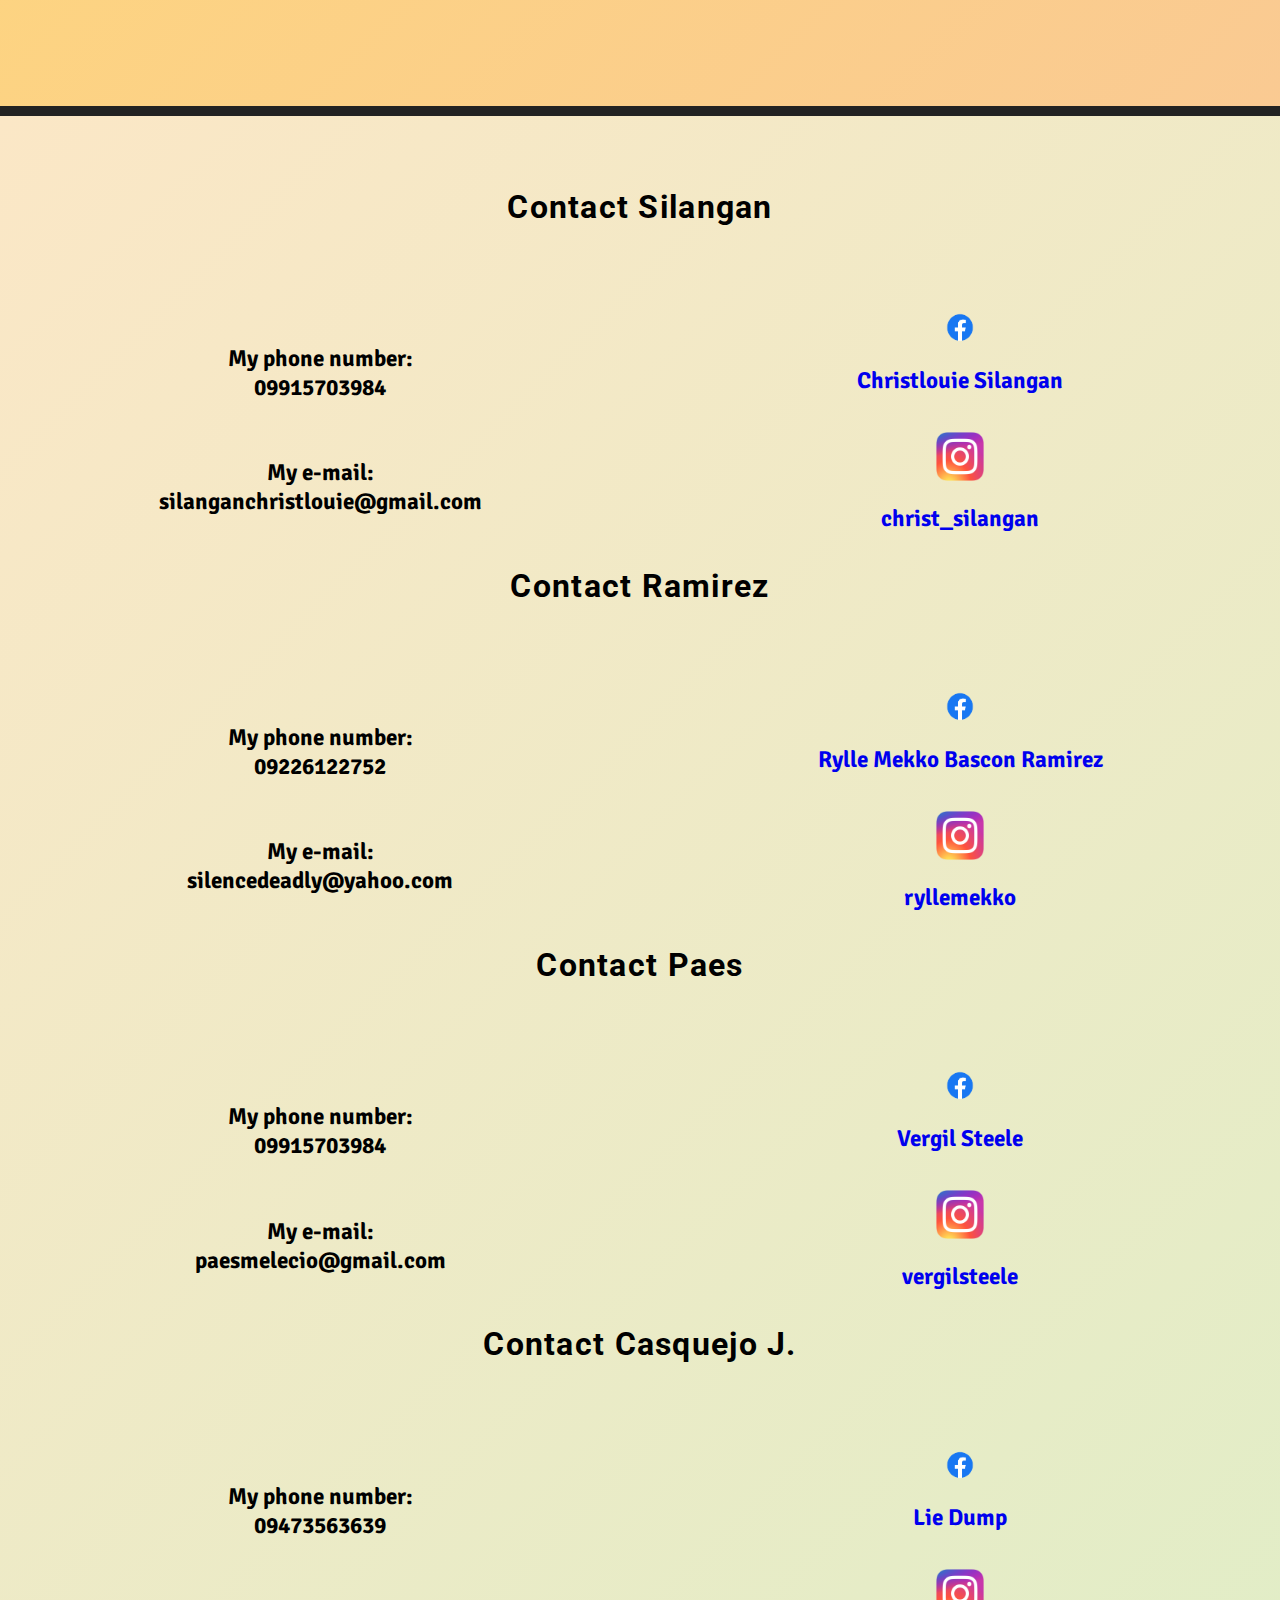
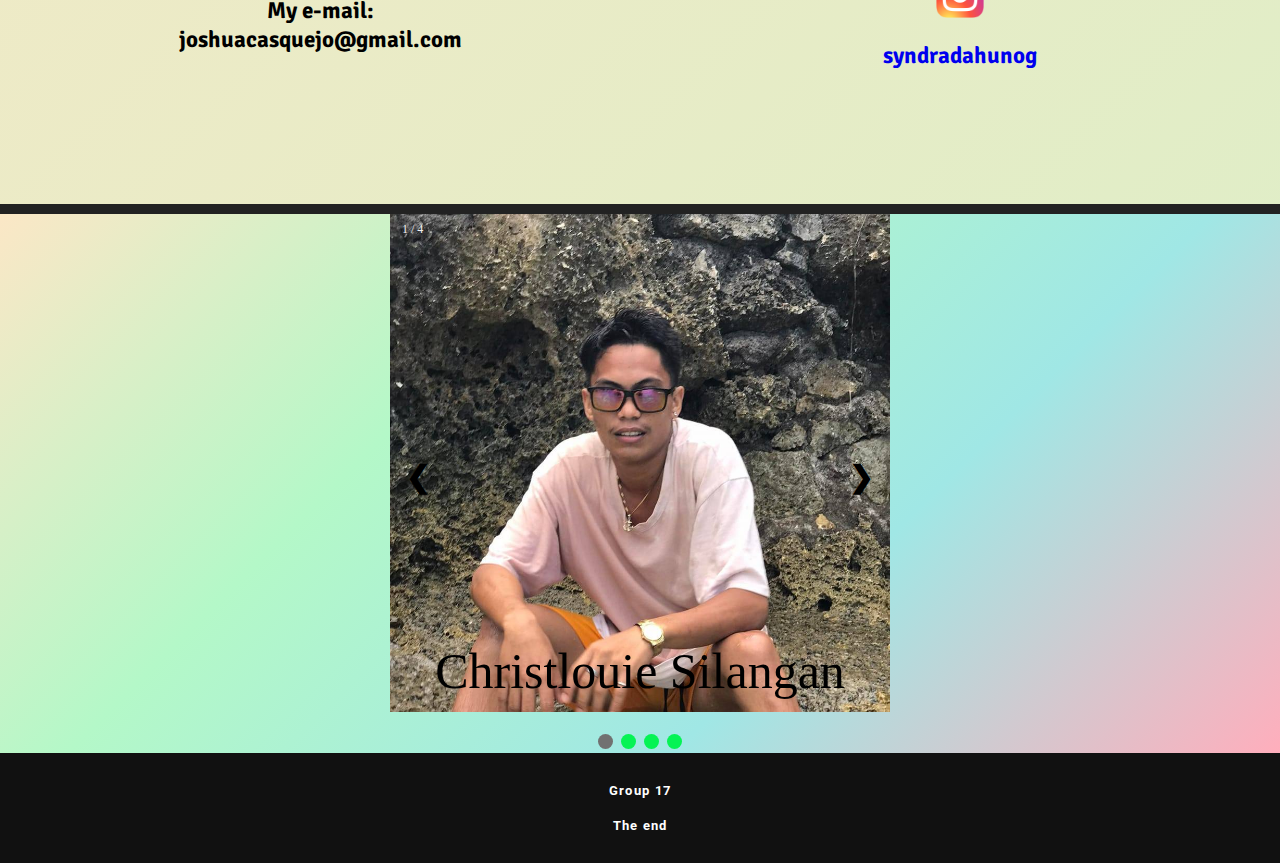
==== commit 2b8e5bb6: "Update index.html" ====
--- a/index.html
+++ b/index.html
@@ -49,7 +49,7 @@
                 
                     <a href="survey.html" target="_blank"><button id="survey-form"><span>Survey Form of CPCnians</span></button></a>
 
-                    <a href="burds.html" target="_blank"><button id="tribute-page"><span>Activity 3</span></button></a>
+                    <a href="burds.html" target="_blank"><button id="tribute-page"><span>Responsive Layout</span></button></a>
                 </div>
             </section>
 
